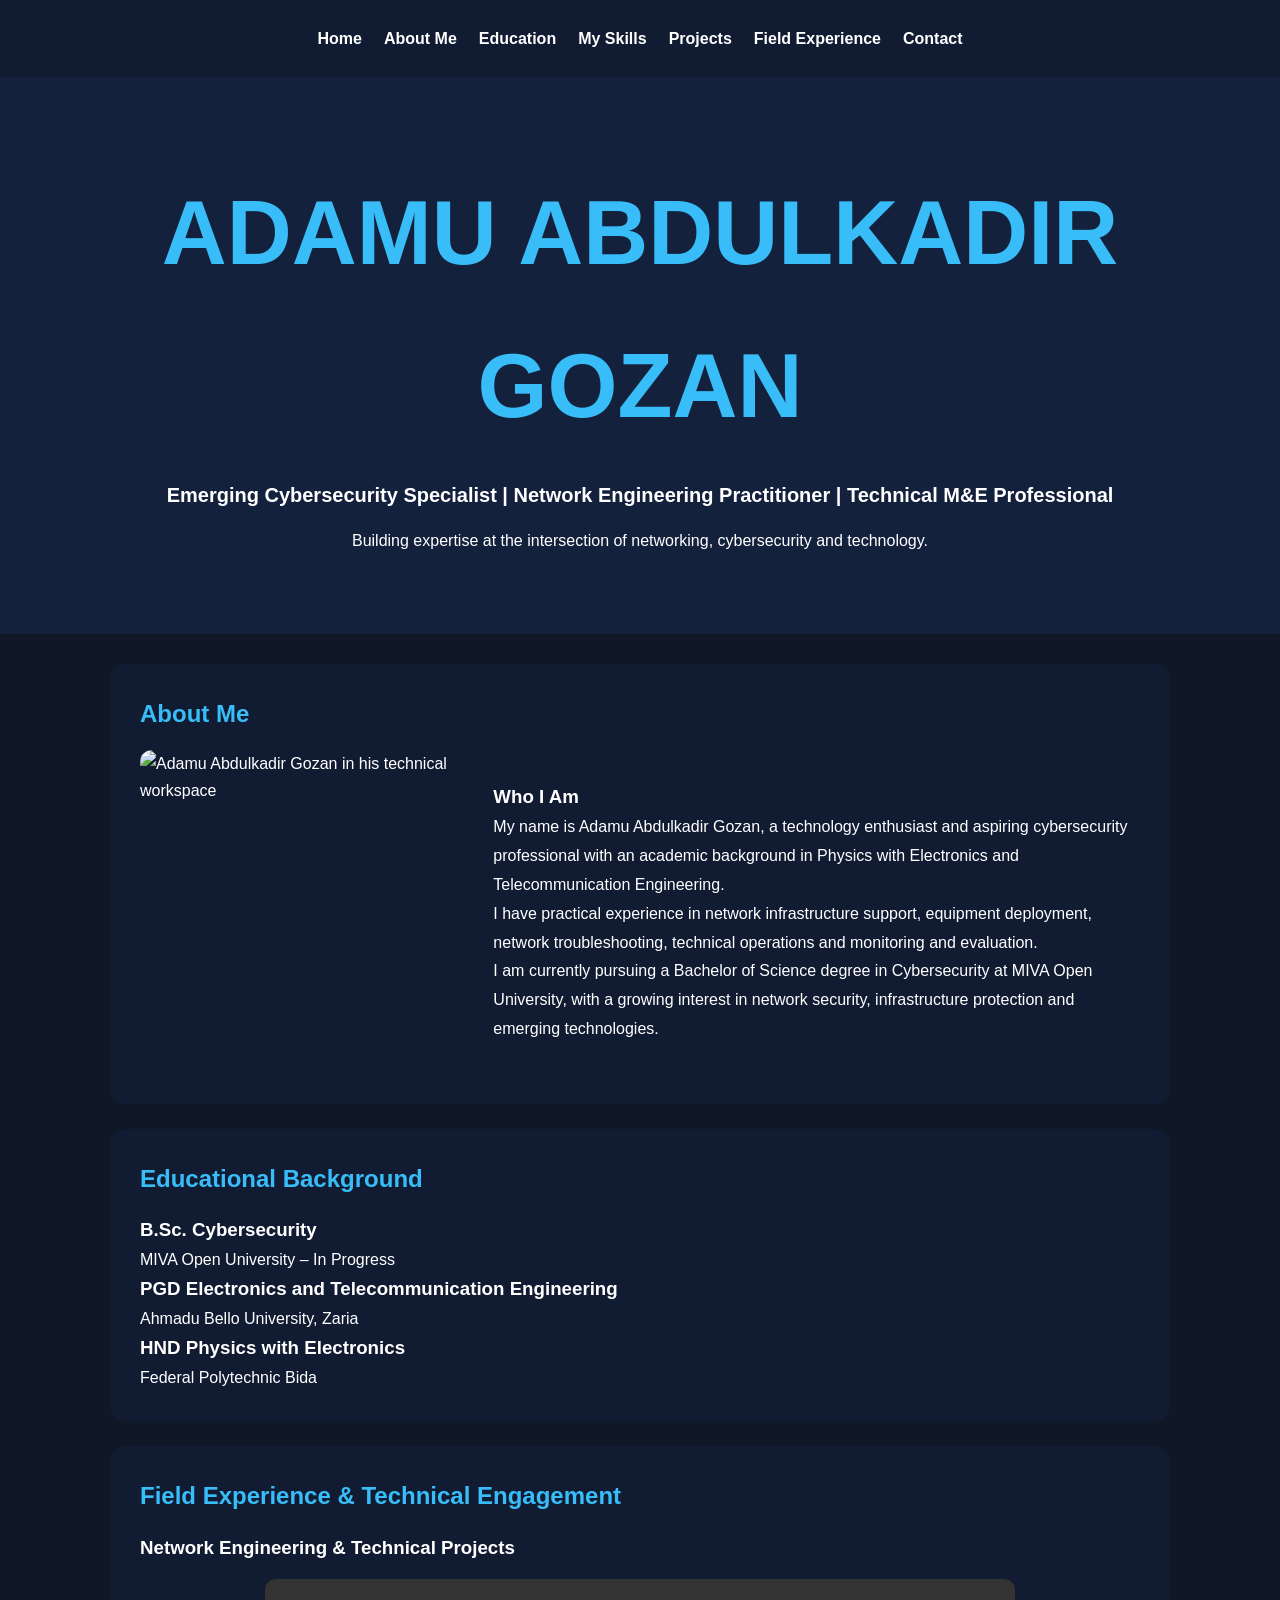
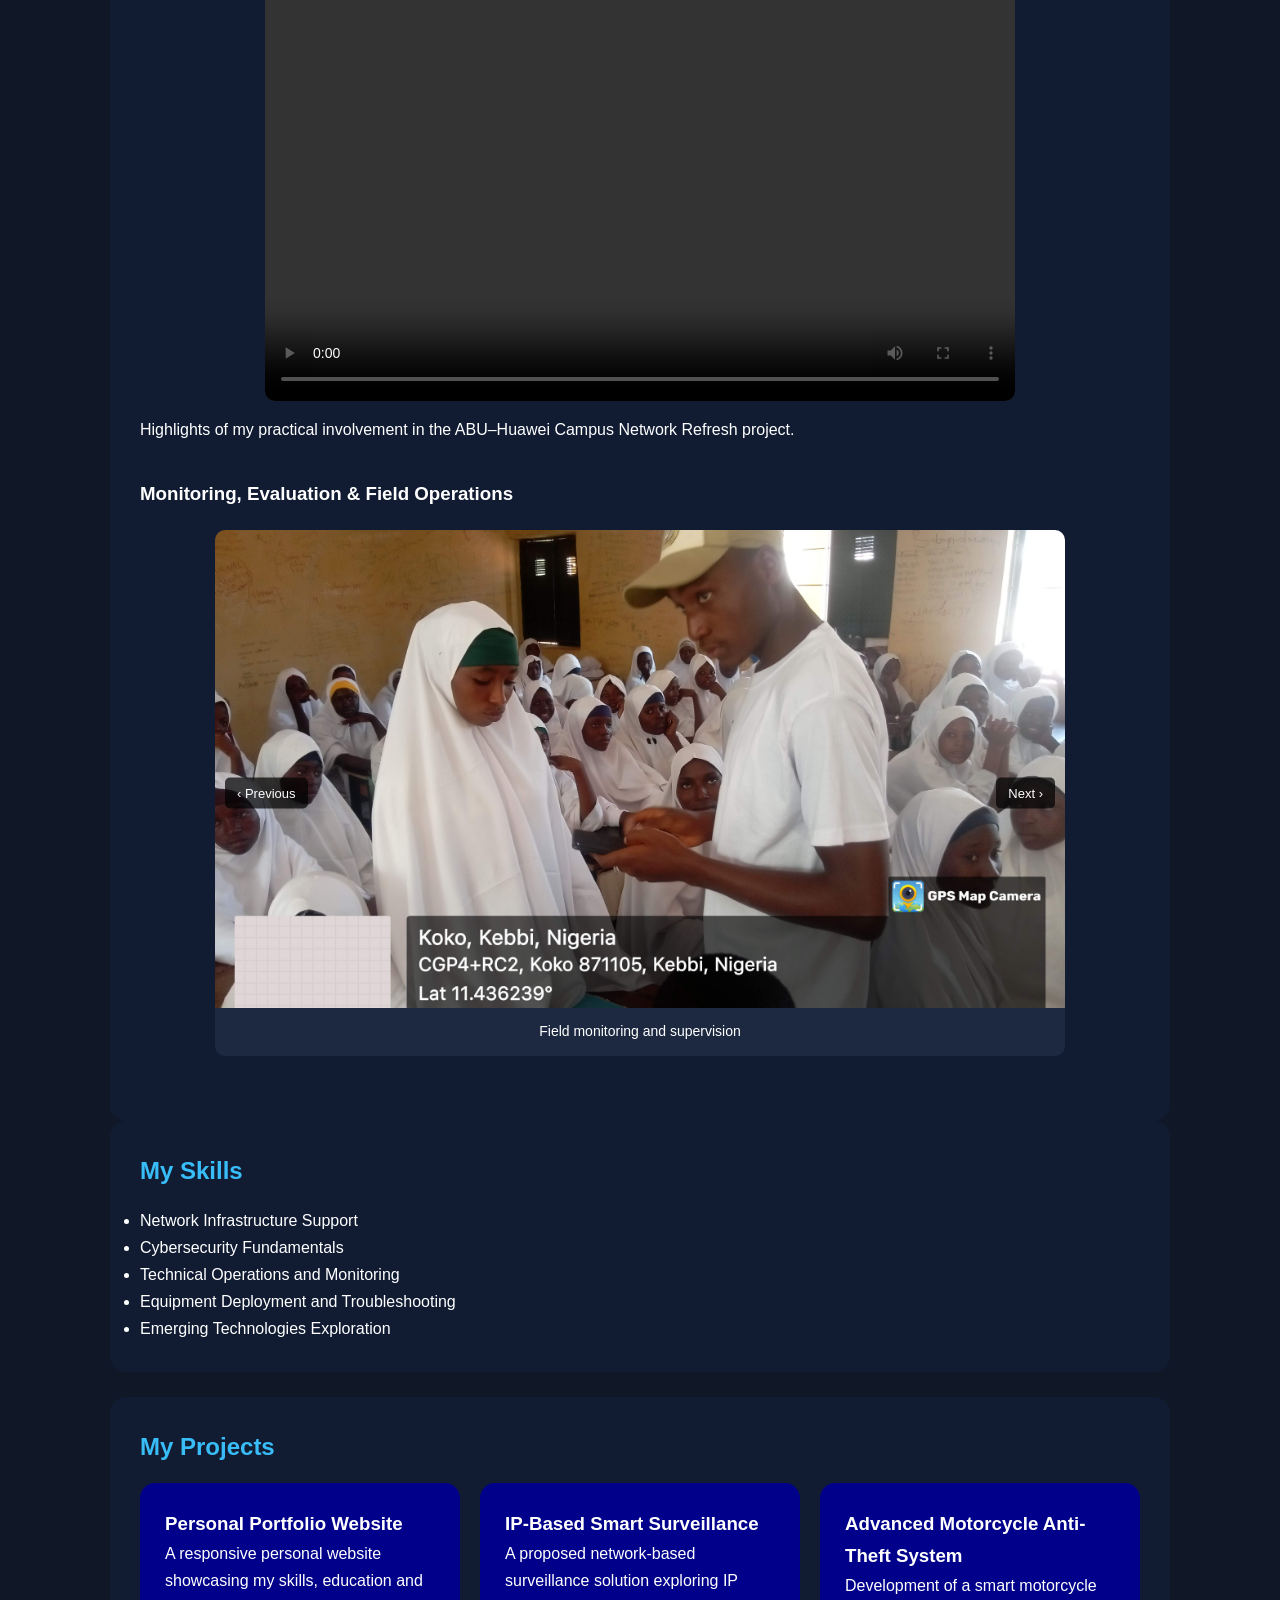
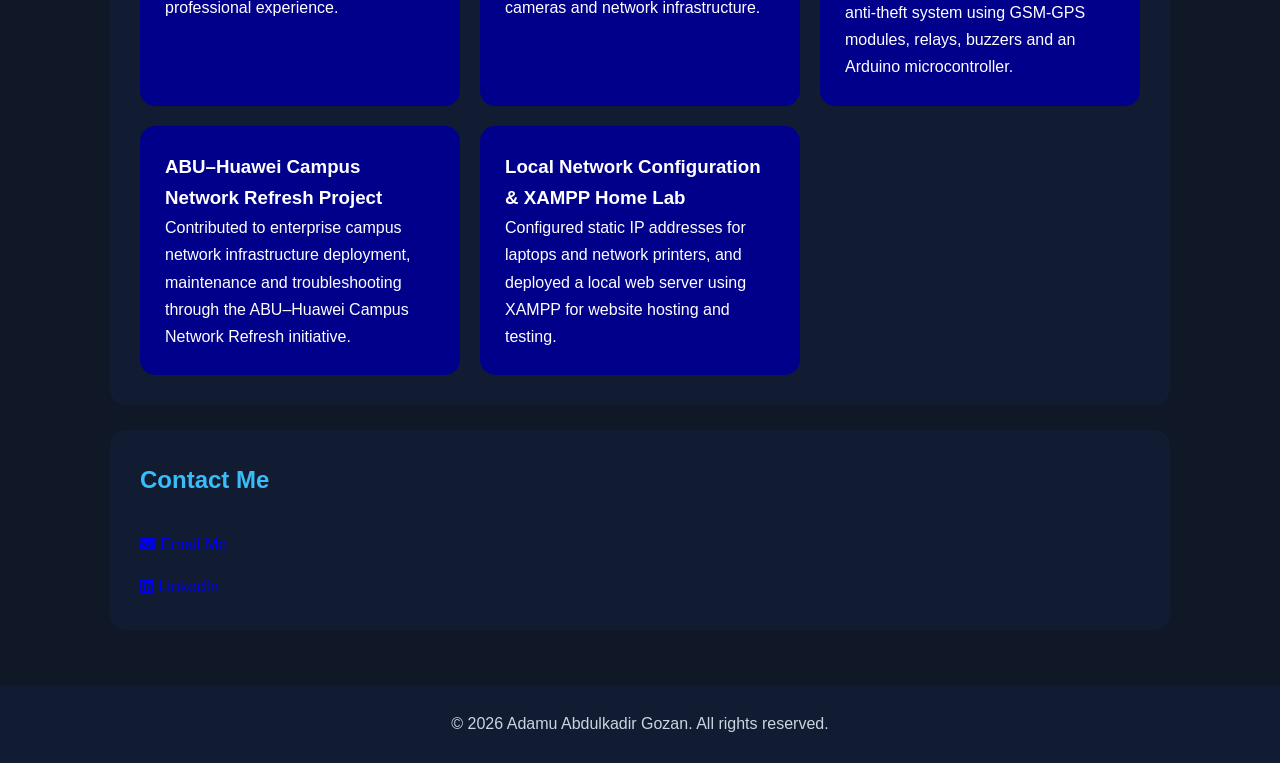
==== HTML Pages/index.html @ 18391dd6 "Initial upload of personal portfolio website" ====
<!DOCTYPE html>
<html lang="en">

<head>
    <meta charset="UTF-8">
    <meta name="viewport" content="width=device-width, initial-scale=1.0">

    <title>Adamu Abdulkadir Gozan | Personal Portfolio</title>

    <!-- Main Stylesheet -->
    <link rel="stylesheet" href="../CSS Files/style.css">

    <!-- Font Awesome Icons -->
    <link rel="stylesheet"
          href="https://cdnjs.cloudflare.com/ajax/libs/font-awesome/6.7.2/css/all.min.css">
</head>

<body>

    <!-- Website Navigation -->
    <nav>
        <a href="index.html">Home</a>
        <a href="#about">About Me</a>
        <a href="#education">Education</a>
        <a href="#skills">My Skills</a>
        <a href="#projects">Projects</a>
        <a href="#field-experience">Field Experience</a>
        <a href="#contact">Contact</a>
    </nav>

    <!-- Introduction Header -->
    <header>
        <h1>ADAMU ABDULKADIR GOZAN</h1>

        <h2>
            Emerging Cybersecurity Specialist |
            Network Engineering Practitioner |
            Technical M&E Professional
        </h2>

        <p>
            Building expertise at the intersection of
            networking, cybersecurity and technology.
        </p>
    </header>

    <!-- Main Content -->
    <main>

        <!-- About Me Section -->
        <section id="about">
            <h2>About Me</h2>

            <div class="about-container">

                <div class="about-image">
                    <img src="../Image/office-shot.png"
                         alt="Adamu Abdulkadir Gozan in his technical workspace">
                </div>

                <div class="about-text">
                    <h3>Who I Am</h3>

                    <p>
                        My name is Adamu Abdulkadir Gozan, a technology
                        enthusiast and aspiring cybersecurity professional
                        with an academic background in Physics with
                        Electronics and Telecommunication Engineering.
                    </p>

                    <p>
                        I have practical experience in network
                        infrastructure support, equipment deployment,
                        network troubleshooting, technical operations
                        and monitoring and evaluation.
                    </p>

                    <p>
                        I am currently pursuing a Bachelor of Science
                        degree in Cybersecurity at MIVA Open University,
                        with a growing interest in network security,
                        infrastructure protection and emerging technologies.
                    </p>
                </div>

            </div>
        </section>

        <!-- Education Section -->
        <section id="education">
            <h2>Educational Background</h2>

            <h3>B.Sc. Cybersecurity</h3>
            <p>MIVA Open University – In Progress</p>

            <h3>PGD Electronics and Telecommunication Engineering</h3>
            <p>Ahmadu Bello University, Zaria</p>

            <h3>HND Physics with Electronics</h3>
            <p>Federal Polytechnic Bida</p>
        </section>

        <!-- Field Experience Section -->
        <section id="field-experience">
            <h2>Field Experience & Technical Engagement</h2>

            <!-- Network Engineering Experience -->
            <div class="media-category">
                <h3>Network Engineering & Technical Projects</h3>

                <video controls preload="metadata" width="100%">
                    <source src="../Image/Field videos/ABU Campus Network Refresh.mp4"
                            type="video/mp4">
                    Your browser does not support video playback.
                </video>

                <p>
                    Highlights of my practical involvement in the
                    ABU–Huawei Campus Network Refresh project.
                </p>
            </div>

            <!-- Monitoring and Evaluation Experience -->
            <div class="media-category">
                <h3>Monitoring, Evaluation & Field Operations</h3>

                <div class="gallery">

                    <figure class="active">
                        <img src="../Image/Field Photos/UNICEF Monitoring 4.jpg"
                             alt="Field monitoring activity">
                        <figcaption>Field monitoring and supervision</figcaption>
                    </figure>

                    <figure>
                        <img src="../Image/Field Photos/NYSC corps members engagement for UNICEF.jpg"
                             alt="Corps members engagement">
                        <figcaption>Corps members engagement</figcaption>
                    </figure>

                    <figure>
                        <img src="../Image/Field Photos/UNICEF Monitoring 5.jpg"
                             alt="Monitoring field engagement">
                        <figcaption>Field engagement and monitoring</figcaption>
                    </figure>

                    <figure>
                        <img src="../Image/Field Photos/UNICEF Monitoring 3.jpg"
                             alt="Monitoring field engagement">
                        <figcaption>Field engagement and monitoring</figcaption>
                    </figure>

                    <figure>
                        <img src="../Image/Field Photos/UNICEF Monitoring 2.jpg"
                             alt="Monitoring field engagement">
                        <figcaption>Field engagement and monitoring</figcaption>
                    </figure>

                    <figure>
                        <img src="../Image/Field Photos/NYSC ICT Training Facilitation.jpg"
                             alt="ICT training facilitation">
                        <figcaption>ICT training facilitation</figcaption>
                    </figure>

                    <!-- Slideshow Controls -->
                    <div class="gallery-controls">
                        <button type="button" id="prev-photo">
                            ‹ Previous
                        </button>

                        <button type="button" id="next-photo">
                            Next ›
                        </button>
                    </div>

                </div>
            </div>
        </section>

        <!-- Skills Section -->
        <section id="skills">
            <h2>My Skills</h2>

            <ul>
                <li>Network Infrastructure Support</li>
                <li>Cybersecurity Fundamentals</li>
                <li>Technical Operations and Monitoring</li>
                <li>Equipment Deployment and Troubleshooting</li>
                <li>Emerging Technologies Exploration</li>
            </ul>
        </section>

        <!-- Projects Section -->
        <section id="projects">
            <h2>My Projects</h2>

            <div class="project-container">

                <div class="project-card">
                    <h3>Personal Portfolio Website</h3>
                    <p>
                        A responsive personal website showcasing my
                        skills, education and professional experience.
                    </p>
                </div>

                <div class="project-card">
                    <h3>IP-Based Smart Surveillance</h3>
                    <p>
                        A proposed network-based surveillance solution
                        exploring IP cameras and network infrastructure.
                    </p>
                </div>

                <div class="project-card">
                    <h3>Advanced Motorcycle Anti-Theft System</h3>
                    <p>
                        Development of a smart motorcycle anti-theft
                        system using GSM-GPS modules, relays, buzzers
                        and an Arduino microcontroller.
                    </p>
                </div>

                <div class="project-card">
                    <h3>ABU–Huawei Campus Network Refresh Project</h3>
                    <p>
                        Contributed to enterprise campus network
                        infrastructure deployment, maintenance and
                        troubleshooting through the ABU–Huawei
                        Campus Network Refresh initiative.
                    </p>
                </div>

                <div class="project-card">
                    <h3>Local Network Configuration & XAMPP Home Lab</h3>
                    <p>
                        Configured static IP addresses for laptops
                        and network printers, and deployed a local
                        web server using XAMPP for website hosting
                        and testing.
                    </p>
                </div>

            </div>
        </section>

        <!-- Contact Section -->
        <section id="contact">
            <h2>Contact Me</h2>

            <a href="mailto:adamuabdulkadirgozan@gmail.com">
                <i class="fa-solid fa-envelope"></i>
                Email Me
            </a>

            <a href="https://www.linkedin.com/in/abdulkadir-gozan/"
               target="_blank"
               rel="noopener noreferrer">
                <i class="fa-brands fa-linkedin"></i>
                LinkedIn
            </a>
        </section>

    </main>

    <!-- Footer -->
    <footer>
        <p>&copy; 2026 Adamu Abdulkadir Gozan. All rights reserved.</p>
    </footer>

    <!-- JavaScript -->
    <script src="../Script/script.js"></script>

</body>
</html>
---- CSS Files/style.css ----
/* ==================================
   1. GENERAL PAGE SETTINGS
================================== */

* {
    margin: 0;
    padding: 0;
    box-sizing: border-box;
}

html {
    scroll-behavior: smooth;
}

body {
    font-family: Arial, sans-serif;
    background-color: #101827;
    color: #ffffff;
    line-height: 1.7;
}

/* ==================================
   2. NAVIGATION BAR
================================== */

nav {
    background-color: #111c33;
    padding: 20px;
    text-align: center;
    display: flex;
    flex-wrap: wrap;
    justify-content: center;
    gap: 12px;
}

nav a {
    color: #ffffff;
    text-decoration: none;
    margin: 5px;
    font-weight: bold;
    transition: color 0.3s ease;
}

nav a:hover {
    color: #facc15;
}

/* ==================================
   3. HEADER SECTION
================================== */

header {
    background-color: #14213d;
    text-align: center;
    padding: 80px 20px;
}

header h1 {
    font-size: 90px;
    color: #38bdf8;
    margin-bottom: 15px;
}

header h2 {
    font-size: 20px;
    margin-bottom: 15px;
}

/* ==================================
   4. MAIN CONTENT
================================== */

main {
    max-width: 1100px;
    margin: auto;
    padding: 30px 20px;
}

section {
    background-color: #111c33;
    margin-bottom: 25px;
    padding: 30px;
    border-radius: 16px;
}

section h2 {
    color: #38bdf8;
    margin-bottom: 15px;
}

/* ==================================
   5. PROJECT SECTION
================================== */

.project-container {
    display: grid;
    gap: 20px;
    grid-template-columns: repeat(auto-fit, minmax(250px, 1fr));
    width: 100%;
    margin: 0 auto;
    align-items: stretch;
}

.project-card {
    background-color: darkblue;
    padding: 25px;
    border-radius: 15px;
    margin: 0;
    transition: transform 0.3s ease;
}

.project-card:hover {
    transform: translateY(-5px);
}

/* ==================================
   6. FIELD EXPERIENCE SECTION
================================== */

#field-experience {
    max-width: 1100px;
    margin: 0 auto;
}

.media-category {
    margin-bottom: 35px;
}

.media-category video {
    display: block;
    width: 100%;
    max-width: 750px;
    aspect-ratio: 16 / 9;
    height: auto;
    object-fit: contain;
    background-color: black;
    margin: 15px auto;
    border-radius: 10px;
}

/* ==================================
   7. PHOTO SLIDESHOW GALLERY
================================== */

.gallery {
    position: relative;
    width: 100%;
    max-width: 850px;
    margin: 20px auto;
}

.gallery figure {
    display: none;
    overflow: hidden;
    border-radius: 10px;
    background-color: #1c2940;
    margin: 0;
}

.gallery figure.active {
    display: block;
}

.gallery img {
    display: block;
    width: 100%;
    aspect-ratio: 16 / 9;
    height: auto;
    object-fit: cover;
}

.gallery figcaption {
    padding: 12px;
    text-align: center;
    font-size: 14px;
}

/* Slideshow Navigation */

.gallery-controls {
    position: absolute;
    top: 50%;
    left: 0;
    right: 0;
    transform: translateY(-50%);
    display: flex;
    justify-content: space-between;
    align-items: center;
    padding: 0 10px;
    pointer-events: none;
    z-index: 2;
}

.gallery-controls button {
    padding: 8px 12px;
    background-color: rgba(0, 0, 0, 0.7);
    color: white;
    border: none;
    border-radius: 5px;
    font-size: 13px;
    cursor: pointer;
    pointer-events: auto;
}

.gallery-controls button:hover {
    background-color: #168bd2;
}

/* ==================================
   8. ABOUT ME SECTION
================================== */

.about-container {
    display: flex;
    align-items: center;
    gap: 30px;
    flex-wrap: wrap;
}

.about-image {
    flex: 1;
    min-width: 250px;
}

.about-image img {
    width: 100%;
    max-width: 420px;
    aspect-ratio: 1 / 1;
    height: auto;
    object-fit: cover;
    object-position: center;
    border-radius: 12px;
    display: block;
}

.about-text {
    flex: 2;
    min-width: 250px;
    line-height: 1.8;
}

/* ==================================
   9. CONTACT SECTION
================================== */

#contact {
    display: grid;
    gap: 15px;
}

/* ==================================
   10. FOOTER
================================== */

footer {
    background-color: #111c33;
    text-align: center;
    padding: 25px;
    color: #cbd5e1;
}

/* ==================================
   11. RESPONSIVE DESIGN
================================== */

@media (max-width: 768px) {

    header h1 {
        font-size: 45px;
    }

    header {
        padding: 60px 15px;
    }

    .about-container {
        flex-direction: column;
        align-items: center;
    }

    .about-image img {
        max-width: 320px;
    }

    .about-text {
        width: 100%;
    }
}

@media (max-width: 480px) {

    header h1 {
        font-size: 30px;
    }

    header h2 {
        font-size: 16px;
    }

    main {
        width: 100%;
        padding: 15px;
    }

    section {
        padding: 20px;
    }

    .gallery-controls {
        padding: 0 5px;
    }

    .gallery-controls button {
        padding: 6px 9px;
        font-size: 11px;
    }
}
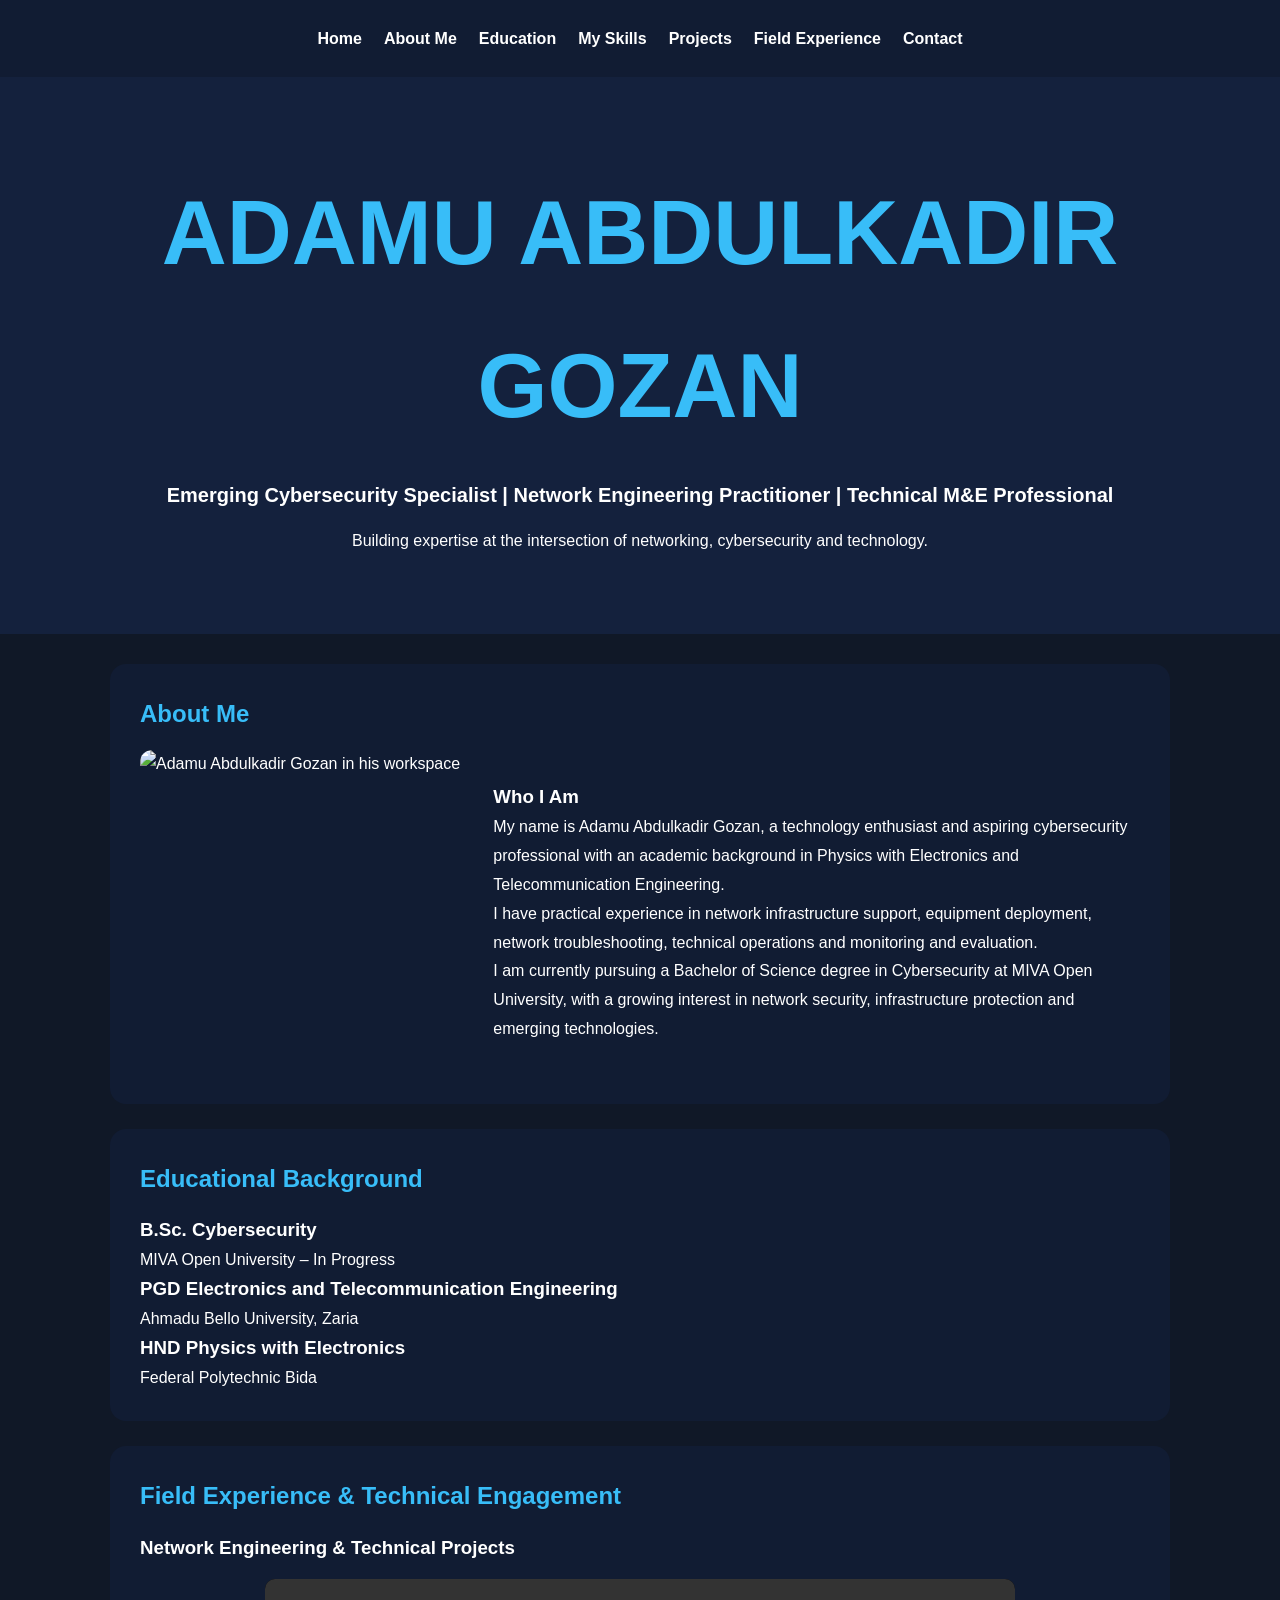
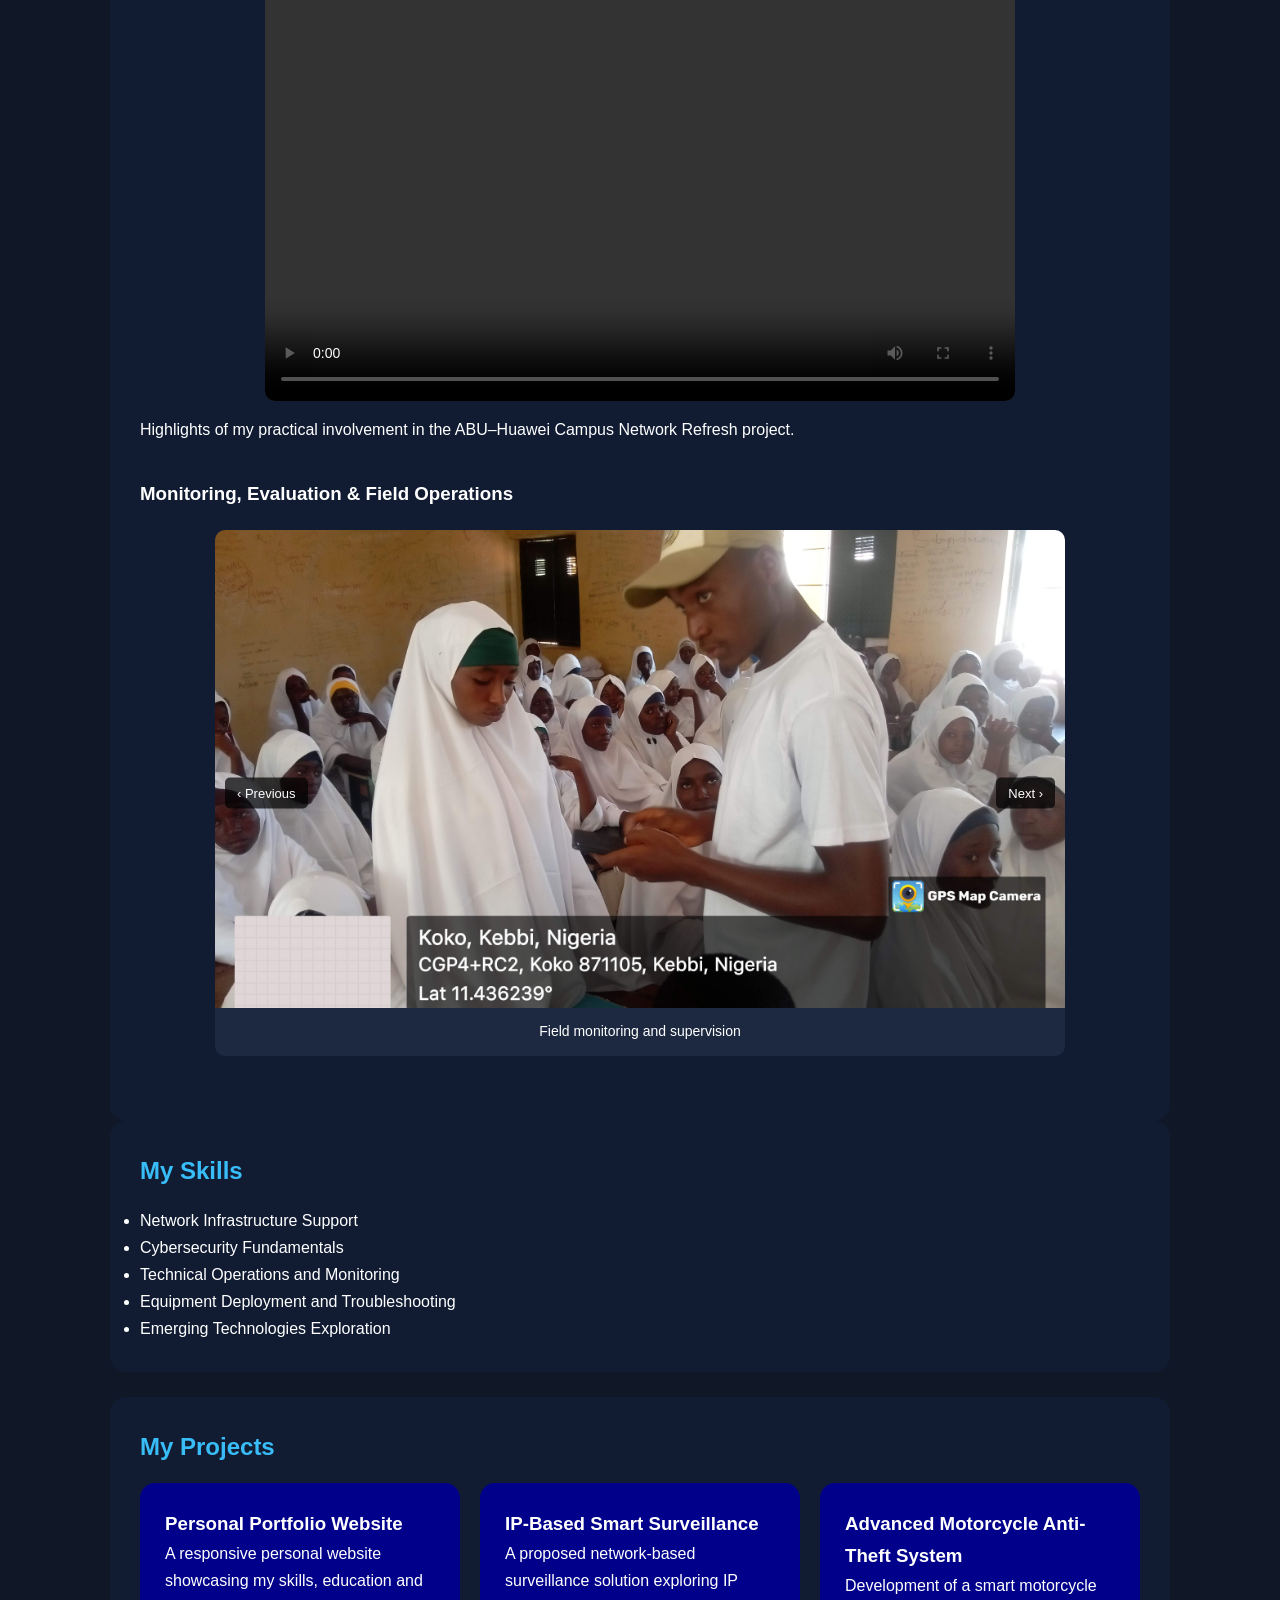
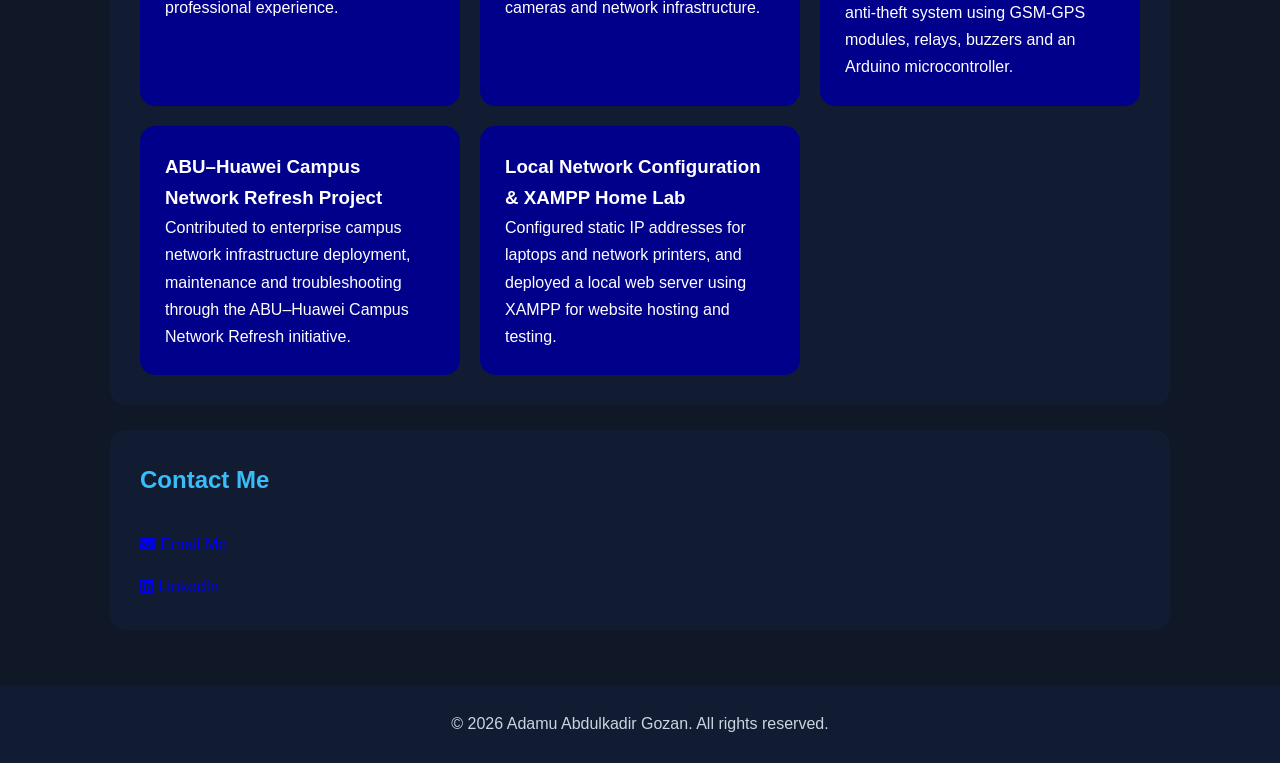
==== commit ffe8009c: "Update index.html" ====
--- a/HTML Pages/index.html
+++ b/HTML Pages/index.html
@@ -55,8 +55,8 @@
             <div class="about-container">
 
                 <div class="about-image">
-                    <img src="../Image/office-shot.png"
-                         alt="Adamu Abdulkadir Gozan in his technical workspace">
+                    <img src="../Images/office-shot.png"
+                         alt="Adamu Abdulkadir Gozan in his workspace">
                 </div>
 
                 <div class="about-text">
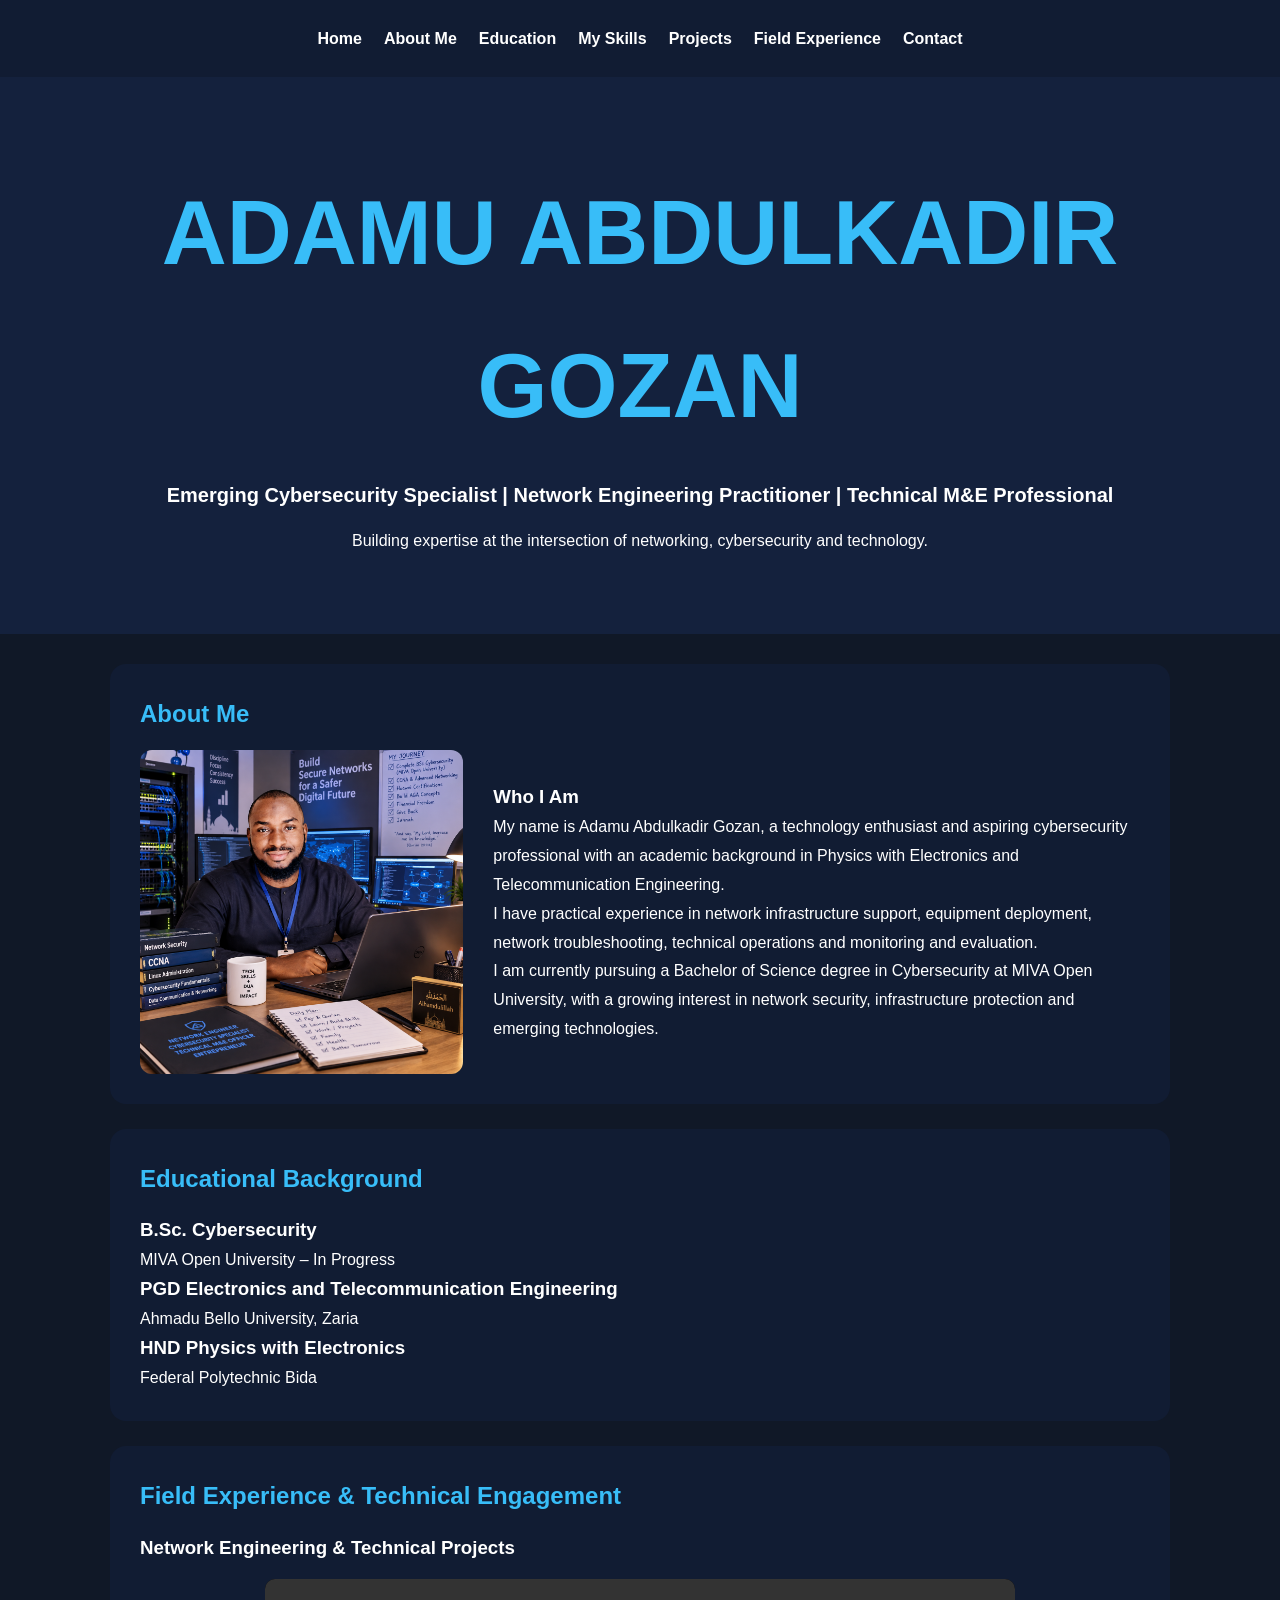
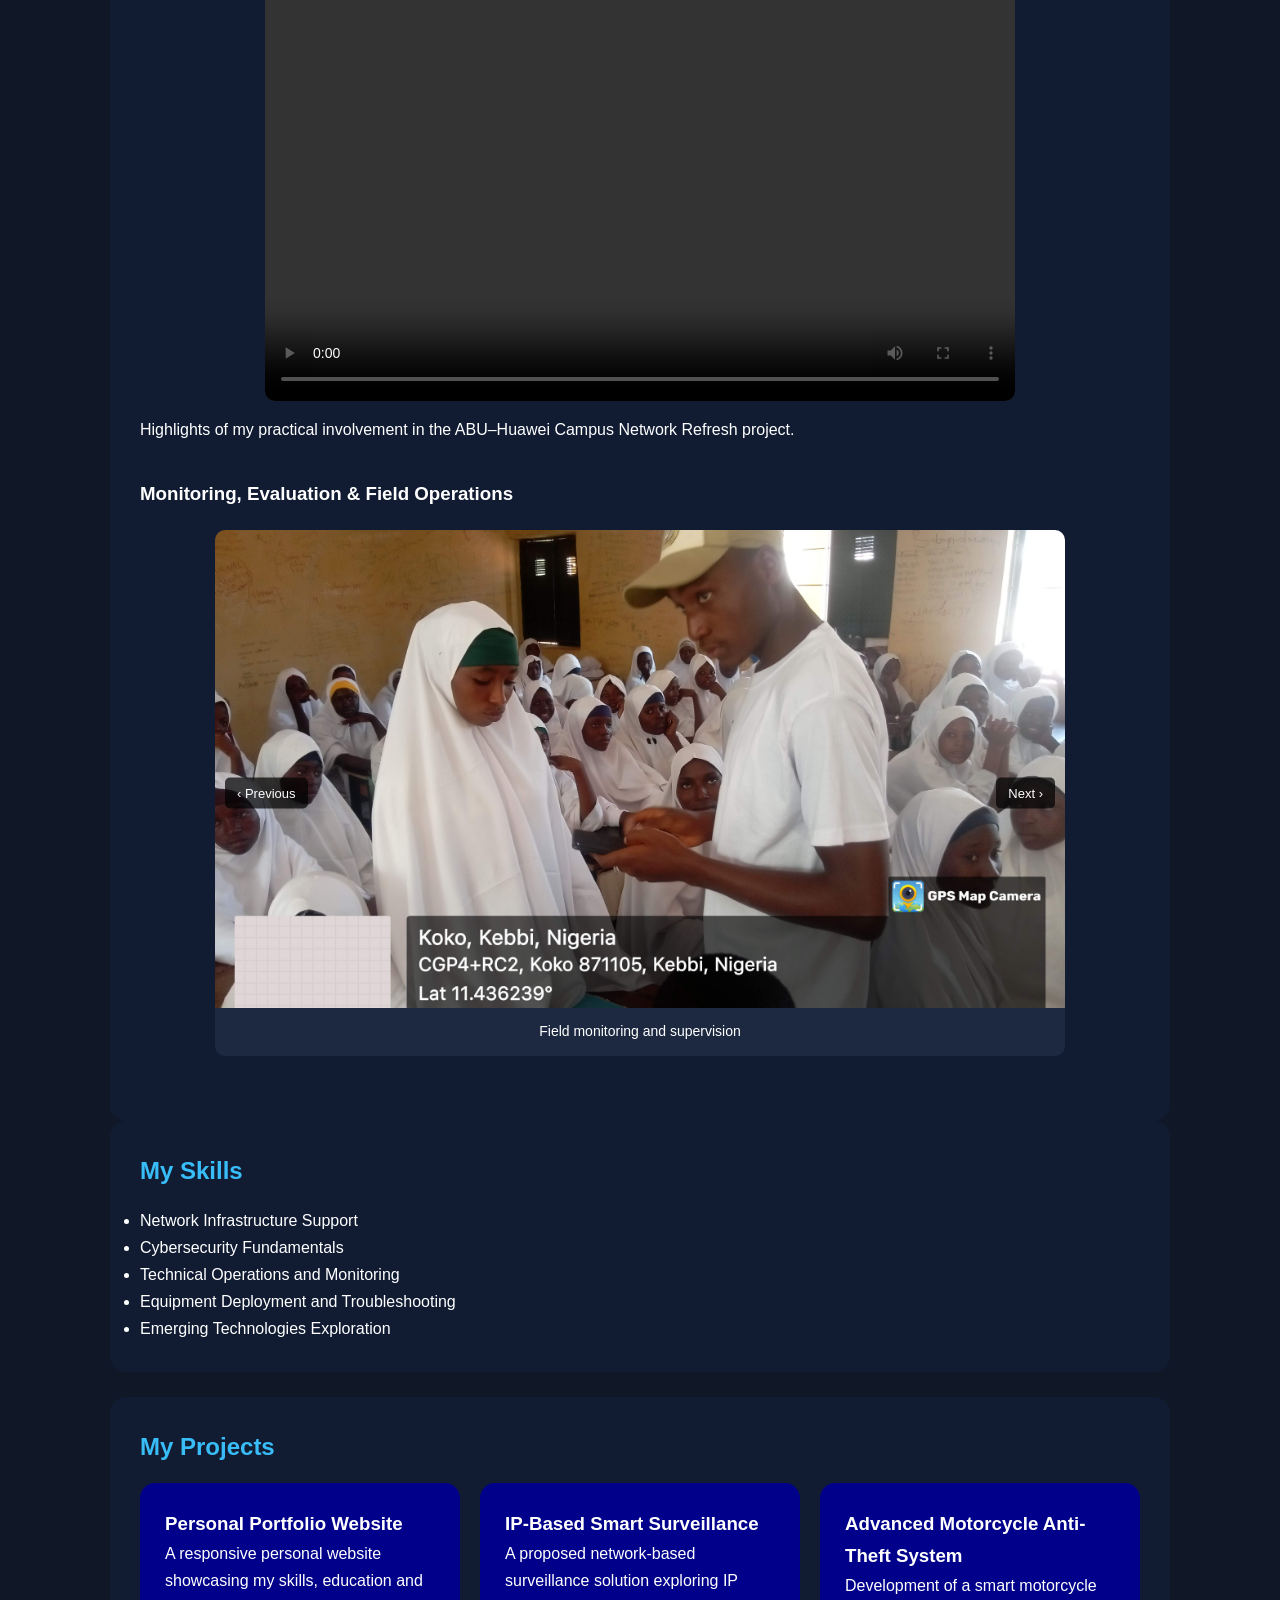
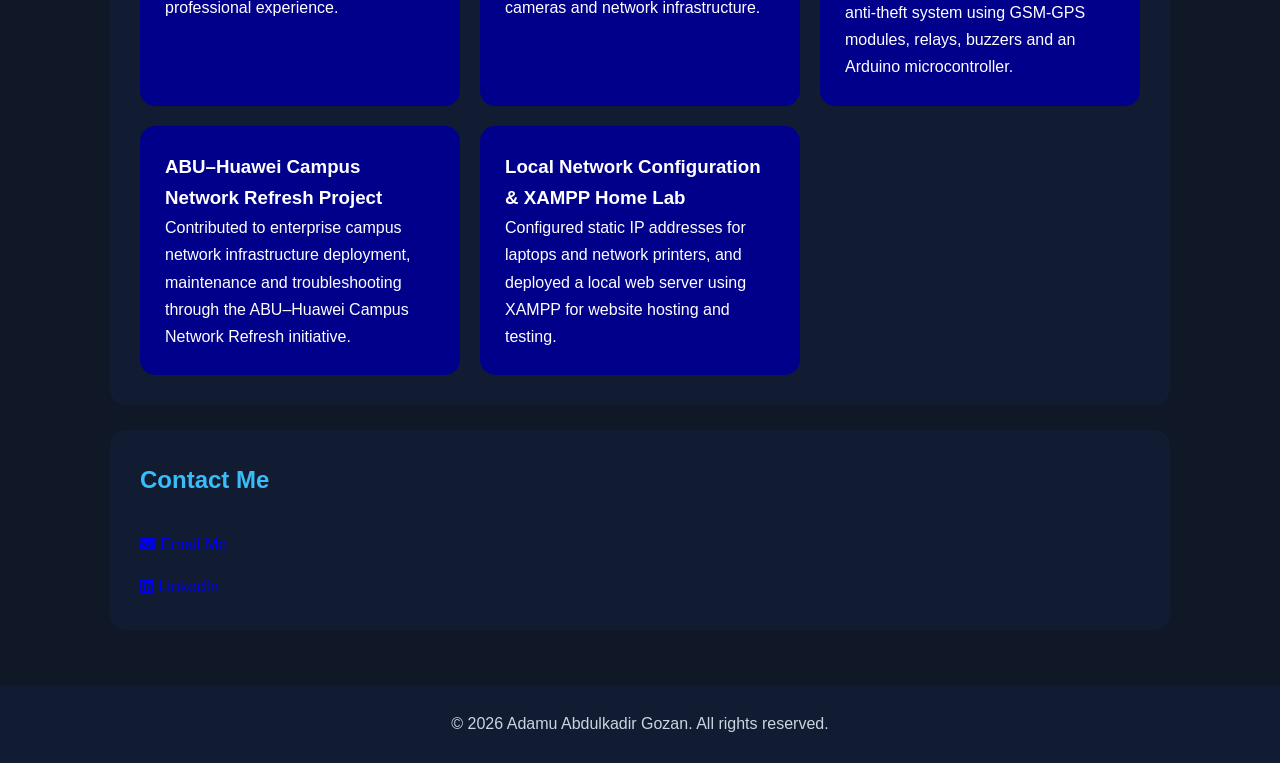
==== commit c12e2763: "Update index.html" ====
--- a/HTML Pages/index.html
+++ b/HTML Pages/index.html
@@ -55,7 +55,7 @@
             <div class="about-container">
 
                 <div class="about-image">
-                    <img src="../Images/office-shot.png"
+                    <img src="../Image/Office-shot.png"
                          alt="Adamu Abdulkadir Gozan in his workspace">
                 </div>
 
